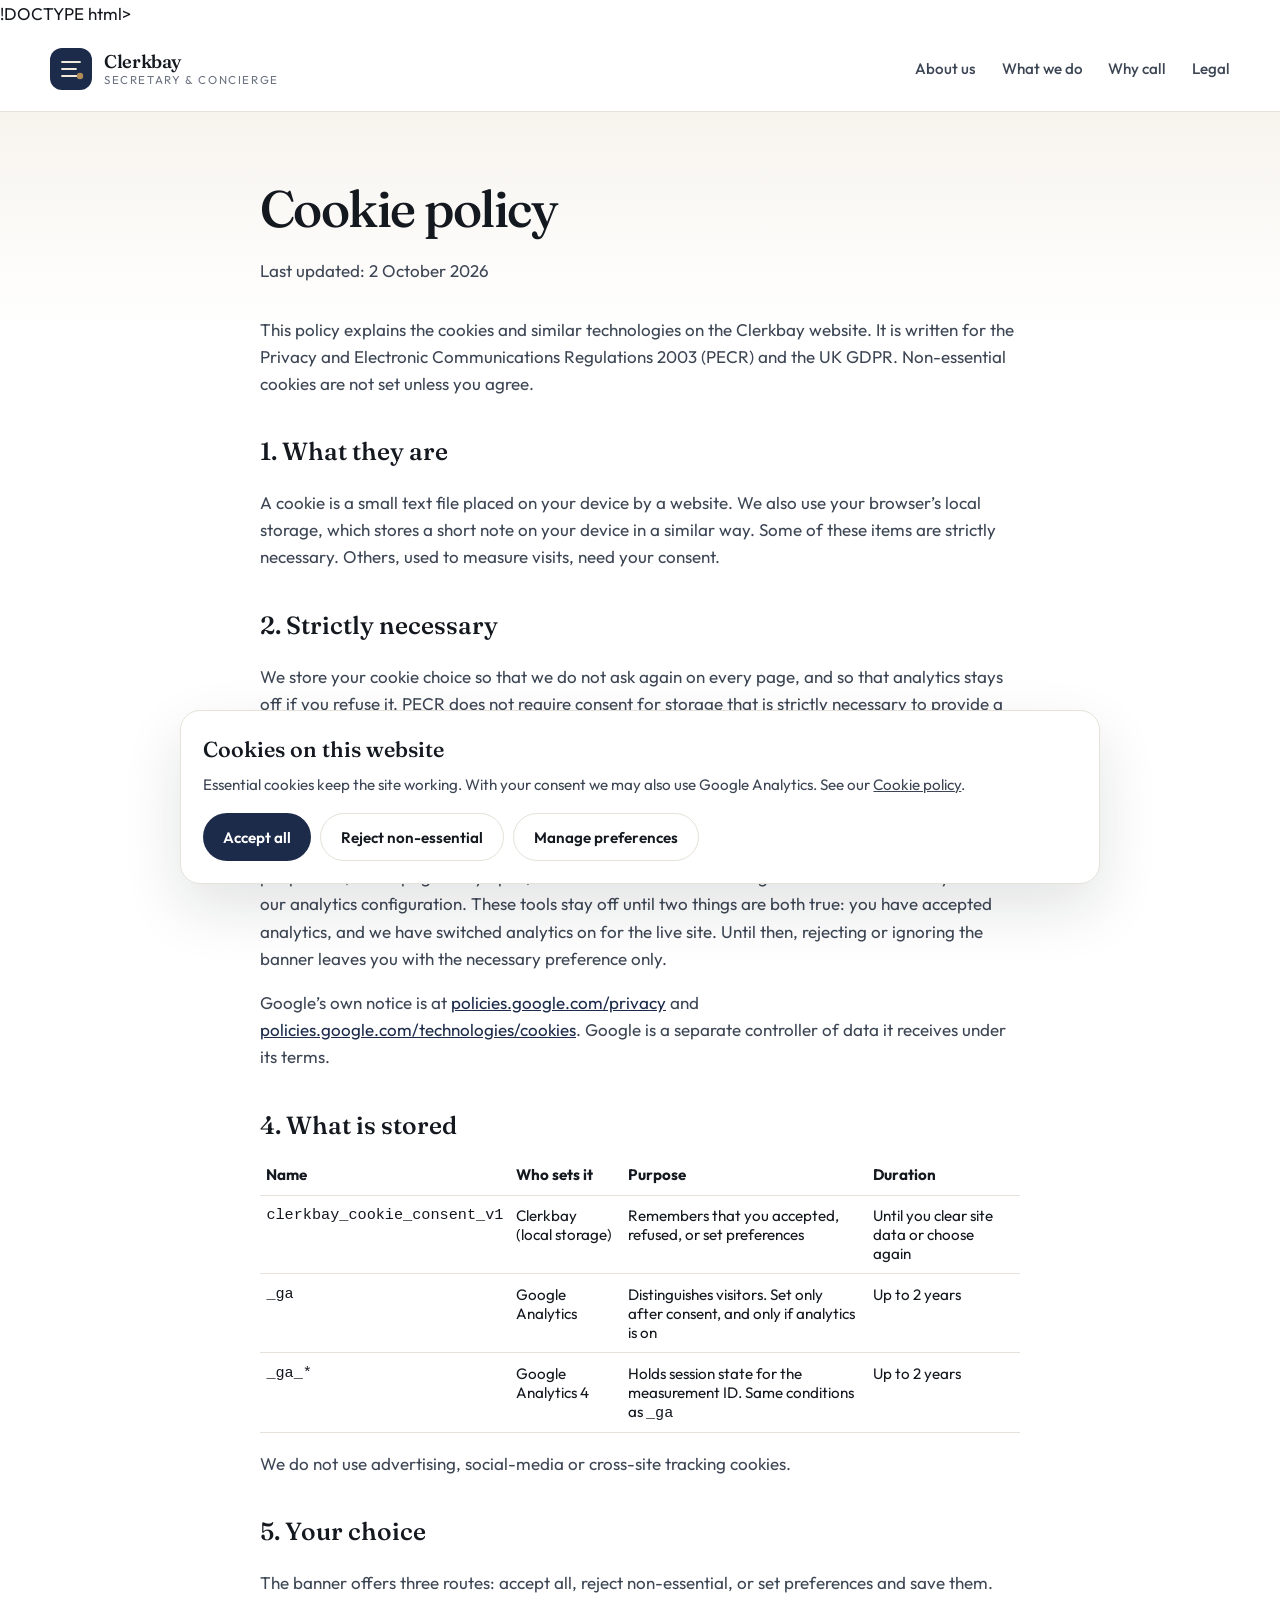
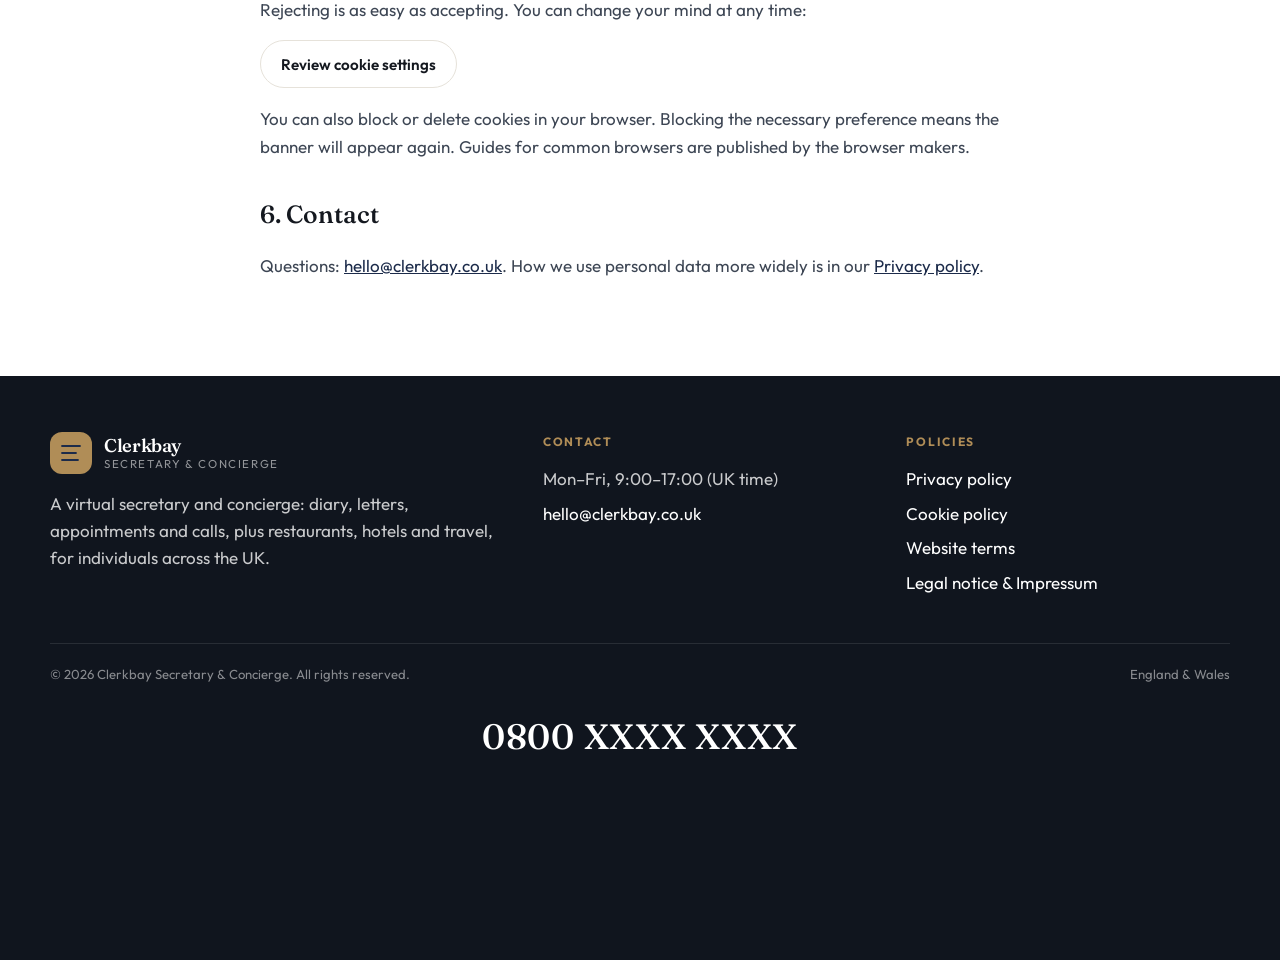
==== cookies.html @ 6babac9b "Initial commit of the Clerkbay static demo site. Co-authored-by: Cursor <cursoragent@cursor.com>" ====
!DOCTYPE html>
<html lang="en-GB">
  <head>
    <meta charset="UTF-8" />
    <meta name="viewport" content="width=device-width, initial-scale=1.0" />
    <title>Cookie policy | Clerkbay Secretary &amp; Concierge</title>
    <link rel="preconnect" href="https://fonts.googleapis.com" />
    <link rel="preconnect" href="https://fonts.gstatic.com" crossorigin />
    <link href="https://fonts.googleapis.com/css2?family=Fraunces:opsz,wght@9..144,520;9..144,560&family=Outfit:wght@400;500;600&display=swap" rel="stylesheet" />
    <link rel="stylesheet" href="css/styles.css" />
    <script src="js/config.js" defer></script>
    <script src="js/site.js" defer></script>
  </head>
  <body>
    <header class="site-header">
      <div class="wrap header-bar">
        <a class="logo" href="index.html">
          <svg class="logo-mark" viewBox="0 0 42 42" aria-hidden="true">
            <rect width="42" height="42" rx="12" fill="#1c2b4a" />
            <path d="M12 14h18M12 21h14M12 28h16" stroke="#f3eadc" stroke-width="1.8" stroke-linecap="round" />
            <circle cx="30" cy="28" r="3.2" fill="#b08d57" />
          </svg>
          <span class="logo-text"><strong>Clerkbay</strong><span>Secretary &amp; Concierge</span></span>
        </a>
        <button class="menu-btn" type="button" aria-expanded="false" aria-label="Open menu">
          <svg width="20" height="20" viewBox="0 0 20 20" fill="none" stroke="currentColor" stroke-width="1.6"><path d="M3 5h14M3 10h14M3 15h14" /></svg>
        </button>
        <nav class="site-nav" aria-label="Primary">
          <a href="index.html#about">About us</a>
          <a href="index.html#services">What we do</a>
          <a href="index.html#why-call">Why call</a>
          <a href="legal.html">Legal</a>
        </nav>
      </div>
    </header>
    <main class="legal">
      <div class="wrap legal-body">
        <h1>Cookie policy</h1>
        <p class="updated">Last updated: 2 October 2026</p>
        <p>This policy explains the cookies and similar technologies on the Clerkbay website. It is written for the Privacy and Electronic Communications Regulations 2003 (PECR) and the UK GDPR. Non-essential cookies are not set unless you agree.</p>
        <h2>1. What they are</h2>
        <p>A cookie is a small text file placed on your device by a website. We also use your browser’s local storage, which stores a short note on your device in a similar way. Some of these items are strictly necessary. Others, used to measure visits, need your consent.</p>
        <h2>2. Strictly necessary</h2>
        <p>We store your cookie choice so that we do not ask again on every page, and so that analytics stays off if you refuse it. PECR does not require consent for storage that is strictly necessary to provide a service you have asked for. This preference is always on. It is not used for advertising.</p>
        <h2>3. Analytics</h2>
        <p>If you accept analytics, we may use Google Analytics 4 and Google Tag Manager to see how many people visit, which pages they open, and whether the site is working. IP addresses are anonymised in our analytics configuration. These tools stay off until two things are both true: you have accepted analytics, and we have switched analytics on for the live site. Until then, rejecting or ignoring the banner leaves you with the necessary preference only.</p>
        <p>Google’s own notice is at <a href="https://policies.google.com/privacy" rel="noopener noreferrer">policies.google.com/privacy</a> and <a href="https://policies.google.com/technologies/cookies" rel="noopener noreferrer">policies.google.com/technologies/cookies</a>. Google is a separate controller of data it receives under its terms.</p>
        <h2>4. What is stored</h2>
        <table class="cookie-table">
          <thead>
            <tr><th>Name</th><th>Who sets it</th><th>Purpose</th><th>Duration</th></tr>
          </thead>
          <tbody>
            <tr>
              <td><code>clerkbay_cookie_consent_v1</code></td>
              <td>Clerkbay (local storage)</td>
              <td>Remembers that you accepted, refused, or set preferences</td>
              <td>Until you clear site data or choose again</td>
            </tr>
            <tr>
              <td><code>_ga</code></td>
              <td>Google Analytics</td>
              <td>Distinguishes visitors. Set only after consent, and only if analytics is on</td>
              <td>Up to 2 years</td>
            </tr>
            <tr>
              <td><code>_ga_*</code></td>
              <td>Google Analytics 4</td>
              <td>Holds session state for the measurement ID. Same conditions as <code>_ga</code></td>
              <td>Up to 2 years</td>
            </tr>
          </tbody>
        </table>
        <p>We do not use advertising, social-media or cross-site tracking cookies.</p>
        <h2>5. Your choice</h2>
        <p>The banner offers three routes: accept all, reject non-essential, or set preferences and save them. Rejecting is as easy as accepting. You can change your mind at any time:</p>
        <p><button type="button" class="btn btn-ghost" onclick="window.CLERKBAY_COOKIES && window.CLERKBAY_COOKIES.reopenBanner()">Review cookie settings</button></p>
        <p>You can also block or delete cookies in your browser. Blocking the necessary preference means the banner will appear again. Guides for common browsers are published by the browser makers.</p>
        <h2>6. Contact</h2>
        <p>Questions: <a href="mailto:hello@clerkbay.co.uk">hello@clerkbay.co.uk</a>. How we use personal data more widely is in our <a href="privacy.html">Privacy policy</a>.</p>
      </div>
    </main>
    <footer class="site-footer">
      <div class="wrap">
        <div class="footer-grid">
          <div class="footer-brand">
            <a class="logo" href="index.html">
              <svg class="logo-mark" viewBox="0 0 42 42" aria-hidden="true"><rect width="42" height="42" rx="12" fill="#b08d57" /><path d="M12 14h18M12 21h14M12 28h16" stroke="#1c2b4a" stroke-width="1.8" stroke-linecap="round" /></svg>
              <span class="logo-text"><strong>Clerkbay</strong><span>Secretary &amp; Concierge</span></span>
            </a>
            <p>A virtual secretary and concierge: diary, letters, appointments and calls, plus restaurants, hotels and travel, for individuals across the UK.</p>
          </div>
          <div>
            <h2>Contact</h2>
            <ul>
              <li>Mon–Fri, 9:00–17:00 (UK time)</li>
              <li><a href="mailto:hello@clerkbay.co.uk">hello@clerkbay.co.uk</a></li>
            </ul>
          </div>
          <div>
            <h2>Policies</h2>
            <ul>
              <li><a href="privacy.html">Privacy policy</a></li>
              <li><a href="cookies.html">Cookie policy</a></li>
              <li><a href="terms.html">Website terms</a></li>
              <li><a href="legal.html">Legal notice &amp; Impressum</a></li>
            </ul>
          </div>
        </div>
        <div class="footer-base">
          <span>&copy; 2026 Clerkbay Secretary &amp; Concierge. All rights reserved.</span>
          <span>England &amp; Wales</span>
        </div>
        <p class="footer-phone"><a href="tel:08000000000">0800 XXXX XXXX</a></p>
      </div>
    </footer>
    <div id="cookie-banner" class="cookie-banner" role="dialog" aria-labelledby="cookie-title">
      <div class="cookie-card">
        <h2 id="cookie-title">Cookies on this website</h2>
        <p>Essential cookies keep the site working. With your consent we may also use Google Analytics. See our <a href="cookies.html">Cookie policy</a>.</p>
        <div class="cookie-actions">
          <button type="button" class="btn btn-navy" data-cookie-accept-all>Accept all</button>
          <button type="button" class="btn btn-ghost" data-cookie-reject>Reject non-essential</button>
          <button type="button" class="btn btn-ghost" data-cookie-manage>Manage preferences</button>
        </div>
        <div id="cookie-panel" class="cookie-panel">
          <div class="cookie-option">
            <input type="checkbox" id="cookie-essential" checked disabled />
            <div><label for="cookie-essential">Strictly necessary</label><p>Required for cookie consent. Always on.</p></div>
          </div>
          <div class="cookie-option">
            <input type="checkbox" id="cookie-analytics" />
            <div><label for="cookie-analytics">Analytics (Google)</label><p>Loaded only if you consent and tracking is switched on in our configuration.</p></div>
          </div>
          <button type="button" class="btn btn-navy" data-cookie-save>Save preferences</button>
        </div>
      </div>
    </div>
  </body>
</html>
---- css/styles.css ----
:root {
  --ink: #14181f;
  --ink-soft: #3d4654;
  --muted: #6b7280;
  --line: #e6e2da;
  --paper: #f7f4ee;
  --white: #ffffff;
  --navy: #1c2b4a;
  --navy-deep: #121c33;
  --gold: #b08d57;
  --gold-soft: #f3eadc;
  --radius: 18px;
  --shadow: 0 24px 60px rgba(20, 24, 31, 0.12);
  --serif: "Fraunces", "Iowan Old Style", Georgia, serif;
  --sans: "Outfit", system-ui, sans-serif;
  --max: 1180px;
}

*,
*::before,
*::after {
  box-sizing: border-box;
}

html {
  scroll-behavior: smooth;
}

body {
  margin: 0;
  color: var(--ink);
  background: var(--white);
  font-family: var(--sans);
  font-size: 1.0625rem;
  line-height: 1.6;
  -webkit-font-smoothing: antialiased;
}

img {
  max-width: 100%;
  display: block;
}

a {
  color: inherit;
}

.wrap {
  width: min(100% - 2.75rem, var(--max));
  margin-inline: auto;
}

/* ——— Header ——— */
.site-header {
  position: sticky;
  top: 0;
  z-index: 50;
  background: rgba(255, 255, 255, 0.94);
  backdrop-filter: blur(16px);
  border-bottom: 1px solid var(--line);
}

.header-bar {
  display: flex;
  align-items: center;
  gap: 1.5rem;
  min-height: 84px;
}

.logo {
  display: flex;
  align-items: center;
  gap: 0.75rem;
  text-decoration: none;
  flex-shrink: 0;
}

.logo-mark {
  width: 42px;
  height: 42px;
}

.logo-text {
  display: flex;
  flex-direction: column;
  line-height: 1.05;
}

.logo-text strong {
  font-family: var(--serif);
  font-weight: 560;
  font-size: 1.15rem;
  letter-spacing: -0.02em;
}

.logo-text span {
  font-size: 0.72rem;
  letter-spacing: 0.14em;
  text-transform: uppercase;
  color: var(--muted);
  margin-top: 0.2rem;
}

.site-nav {
  display: flex;
  align-items: center;
  gap: 1.6rem;
  margin-left: auto;
}

.site-nav a {
  text-decoration: none;
  font-size: 0.95rem;
  font-weight: 500;
  color: var(--ink-soft);
}

.site-nav a:hover,
.site-nav a[aria-current="page"] {
  color: var(--ink);
}

.header-call {
  display: flex;
  align-items: center;
  gap: 0.85rem;
  margin-left: 0.5rem;
  padding-left: 1.25rem;
  border-left: 1px solid var(--line);
}

.header-number {
  text-decoration: none;
  text-align: right;
}

.header-number small {
  display: block;
  font-size: 0.68rem;
  letter-spacing: 0.12em;
  text-transform: uppercase;
  color: var(--muted);
}

.header-number strong {
  font-family: var(--serif);
  font-size: 1.15rem;
  font-weight: 560;
  letter-spacing: 0.01em;
}

.btn {
  display: inline-flex;
  align-items: center;
  justify-content: center;
  gap: 0.45rem;
  min-height: 48px;
  padding: 0.7rem 1.25rem;
  border-radius: 999px;
  border: 0;
  text-decoration: none;
  font-family: var(--sans);
  font-weight: 600;
  font-size: 0.95rem;
  cursor: pointer;
}

.btn-navy {
  background: var(--navy);
  color: #fff;
}

.btn-navy:hover {
  background: var(--navy-deep);
}

.btn-gold {
  background: var(--gold);
  color: #1a140c;
}

.btn-gold:hover {
  filter: brightness(1.05);
}

.btn-ghost {
  background: transparent;
  color: var(--ink);
  border: 1px solid var(--line);
}

.menu-btn {
  display: none;
  margin-left: auto;
  width: 46px;
  height: 46px;
  border-radius: 12px;
  border: 1px solid var(--line);
  background: #fff;
  cursor: pointer;
}

/* ——— Hero ——— */
.hero {
  background:
    radial-gradient(900px 420px at 90% -10%, #efe6d6 0%, transparent 60%),
    linear-gradient(180deg, var(--paper) 0%, #fff 78%);
  padding: 3.5rem 0 4.5rem;
}

.hero-grid {
  display: grid;
  grid-template-columns: 1.05fr 0.95fr;
  gap: 4rem;
  align-items: center;
}

.kicker {
  display: inline-flex;
  align-items: center;
  gap: 0.6rem;
  margin: 0 0 1.25rem;
  font-size: 0.78rem;
  font-weight: 600;
  letter-spacing: 0.16em;
  text-transform: uppercase;
  color: var(--gold);
}

.kicker::before {
  content: "";
  width: 28px;
  height: 1px;
  background: var(--gold);
}

.hero h1 {
  margin: 0 0 1.25rem;
  font-family: var(--serif);
  font-weight: 520;
  font-size: clamp(2.7rem, 5vw, 4.4rem);
  line-height: 1.02;
  letter-spacing: -0.035em;
}

.hero h1 em {
  font-style: italic;
  font-weight: 480;
  color: var(--navy);
}

.lede {
  margin: 0 0 2rem;
  max-width: 38rem;
  font-size: 1.15rem;
  color: var(--ink-soft);
}

.hero-actions {
  display: flex;
  flex-wrap: wrap;
  align-items: center;
  gap: 1.25rem;
  margin-bottom: 1.75rem;
}

.btn-xl {
  min-height: 56px;
  padding: 0.9rem 1.6rem;
  font-size: 1.02rem;
}

.hours {
  margin: 0;
  color: var(--muted);
  font-size: 0.92rem;
}

.trust-row {
  display: flex;
  flex-wrap: wrap;
  gap: 0.6rem;
  margin-top: 1.75rem;
  padding: 0;
  list-style: none;
}

.trust-row li {
  padding: 0.45rem 0.75rem;
  border-radius: 999px;
  background: #fff;
  border: 1px solid var(--line);
  font-size: 0.82rem;
  color: var(--ink-soft);
}

.hero-figure {
  position: relative;
  margin: 0;
}

.hero-figure img {
  width: 100%;
  height: 620px;
  object-fit: cover;
  border-radius: 28px;
  box-shadow: var(--shadow);
}

.hero-card {
  position: absolute;
  left: -28px;
  bottom: 28px;
  width: min(280px, 80%);
  padding: 1.15rem 1.2rem;
  background: #fff;
  border-radius: 16px;
  box-shadow: var(--shadow);
}

.hero-card span {
  display: block;
  font-size: 0.72rem;
  letter-spacing: 0.12em;
  text-transform: uppercase;
  color: var(--muted);
}

.hero-card strong {
  display: block;
  margin-top: 0.25rem;
  font-family: var(--serif);
  font-size: 1.55rem;
  font-weight: 560;
}

.hero-card p {
  margin: 0.35rem 0 0;
  font-size: 0.88rem;
  color: var(--ink-soft);
}

/* ——— Sections ——— */
.section {
  padding: 5.5rem 0;
}

.section-paper {
  background: var(--paper);
}

.section-head {
  display: grid;
  grid-template-columns: 180px 1fr;
  gap: 2rem;
  margin-bottom: 2.75rem;
  align-items: start;
}

.section-index {
  font-size: 0.78rem;
  letter-spacing: 0.16em;
  text-transform: uppercase;
  color: var(--gold);
  font-weight: 600;
}

.section-head h2 {
  margin: 0 0 0.6rem;
  font-family: var(--serif);
  font-weight: 520;
  font-size: clamp(2rem, 3.4vw, 3rem);
  letter-spacing: -0.03em;
  line-height: 1.08;
}

.section-head p {
  margin: 0;
  max-width: 40rem;
  color: var(--ink-soft);
}

.split {
  display: grid;
  grid-template-columns: 1.05fr 0.95fr;
  gap: 3.5rem;
  align-items: center;
}

.portrait {
  margin: 0;
  position: relative;
}

.portrait img {
  width: 100%;
  height: 460px;
  object-fit: cover;
  border-radius: 24px;
}

.portrait figcaption {
  margin-top: 0.75rem;
  font-size: 0.82rem;
  color: var(--muted);
}

.copy p {
  margin: 0 0 1rem;
  color: var(--ink-soft);
}

.copy p:last-child {
  margin-bottom: 0;
}

.services {
  display: grid;
  grid-template-columns: 1fr 1fr;
  gap: 0;
  border-top: 1px solid var(--line);
}

.service {
  padding: 1.6rem 1.5rem 1.6rem 0;
  border-bottom: 1px solid var(--line);
}

.service:nth-child(odd) {
  padding-right: 2.5rem;
  border-right: 1px solid var(--line);
}

.service:nth-child(even) {
  padding-left: 2.5rem;
}

.service-no {
  display: block;
  margin-bottom: 0.45rem;
  font-size: 0.75rem;
  letter-spacing: 0.14em;
  color: var(--gold);
  font-weight: 600;
}

.service h3 {
  margin: 0 0 0.4rem;
  font-size: 1.15rem;
  font-weight: 600;
}

.service p {
  margin: 0;
  color: var(--ink-soft);
  font-size: 0.98rem;
}

.reasons {
  display: grid;
  grid-template-columns: repeat(3, 1fr);
  gap: 1.25rem;
}

.reason {
  padding: 1.6rem 1.4rem 1.5rem;
  background: #fff;
  border-radius: 20px;
  border: 1px solid var(--line);
}

.reason h3 {
  margin: 0.9rem 0 0.45rem;
  font-family: var(--serif);
  font-weight: 520;
  font-size: 1.45rem;
}

.reason p {
  margin: 0;
  color: var(--ink-soft);
  font-size: 0.98rem;
}

.reason-icon {
  width: 42px;
  height: 42px;
  border-radius: 12px;
  display: grid;
  place-items: center;
  background: var(--gold-soft);
  color: #7a5b2e;
}

/* ——— Collage, scenes, gallery ——— */
.collage {
  display: grid;
  grid-template-columns: 1.35fr 0.9fr;
  grid-template-rows: 1fr 1fr;
  gap: 0.8rem;
  min-height: 560px;
}

.collage figure {
  position: relative;
  margin: 0;
  overflow: hidden;
  border-radius: 24px;
  box-shadow: var(--shadow);
}

.collage-main {
  grid-row: 1 / span 2;
}

.collage img {
  width: 100%;
  height: 100%;
  object-fit: cover;
}

.collage figcaption {
  position: absolute;
  left: 14px;
  bottom: 14px;
  padding: 0.38rem 0.75rem;
  border-radius: 999px;
  background: rgba(255, 255, 255, 0.94);
  font-size: 0.72rem;
  font-weight: 600;
  letter-spacing: 0.12em;
  text-transform: uppercase;
  color: var(--navy);
}

.scenes {
  padding-bottom: 0.5rem;
}

.scenes-row {
  display: grid;
  grid-template-columns: repeat(4, 1fr);
  gap: 0.8rem;
}

.scene {
  position: relative;
  display: block;
  height: 156px;
  border-radius: 18px;
  overflow: hidden;
  text-decoration: none;
}

.scene img {
  width: 100%;
  height: 100%;
  object-fit: cover;
  transition: transform 0.45s ease;
}

.scene:hover img {
  transform: scale(1.06);
}

.scene::after {
  content: "";
  position: absolute;
  inset: 0;
  background: linear-gradient(180deg, transparent 35%, rgba(12, 18, 32, 0.62));
}

.scene span {
  position: absolute;
  z-index: 1;
  left: 14px;
  bottom: 12px;
  color: #fff;
  font-weight: 600;
  letter-spacing: 0.01em;
}

.gallery {
  display: grid;
  grid-template-columns: repeat(3, 1fr);
  gap: 1.1rem;
}

.shot {
  background: #fff;
  border-radius: 22px;
  overflow: hidden;
  border: 1px solid rgba(28, 43, 74, 0.08);
  box-shadow: 0 16px 40px rgba(20, 24, 31, 0.06);
}

.shot img {
  width: 100%;
  height: 188px;
  object-fit: cover;
}

.shot-body {
  padding: 0.95rem 1.05rem 1.15rem;
}

.shot-body span {
  font-size: 0.72rem;
  letter-spacing: 0.14em;
  color: var(--gold);
  font-weight: 600;
}

.shot-body h3 {
  margin: 0.2rem 0 0.35rem;
  font-size: 1.12rem;
  font-weight: 600;
}

.shot-body p {
  margin: 0;
  color: var(--ink-soft);
  font-size: 0.92rem;
}

.steps {
  display: grid;
  grid-template-columns: repeat(3, 1fr);
  gap: 1.1rem;
  margin: 0;
  padding: 0;
  list-style: none;
}

.steps li {
  background: #fff;
  border-radius: 22px;
  overflow: hidden;
  border: 1px solid var(--line);
}

.steps img {
  width: 100%;
  height: 176px;
  object-fit: cover;
}

.steps li > div {
  padding: 1rem 1.1rem 1.2rem;
}

.steps span {
  font-family: var(--serif);
  font-size: 1.7rem;
  color: var(--gold);
  line-height: 1;
}

.steps h3 {
  margin: 0.2rem 0 0.35rem;
  font-family: var(--serif);
  font-weight: 520;
  font-size: 1.45rem;
}

.steps p {
  margin: 0;
  color: var(--ink-soft);
  font-size: 0.95rem;
}

.section-why {
  background:
    linear-gradient(180deg, rgba(16, 24, 42, 0.9), rgba(16, 24, 42, 0.94)),
    url("https://images.unsplash.com/photo-1542314831-068cd1dbfeeb?auto=format&fit=crop&w=1800&q=70") center / cover;
  color: #fff;
}

.section-head-light h2 {
  color: #fff;
}

.section-head-light p {
  color: rgba(255, 255, 255, 0.78);
}

.section-why .reason {
  background: rgba(255, 255, 255, 0.96);
  border: 0;
}

/* ——— Call band ——— */
.call-band {
  margin: 0 0 5rem;
}

.call-panel {
  display: grid;
  grid-template-columns: 1.2fr 0.8fr;
  gap: 2rem;
  align-items: center;
  padding: 2.5rem;
  border-radius: 28px;
  background: var(--navy);
  color: #fff;
  overflow: hidden;
  position: relative;
}

.call-panel h2 {
  margin: 0 0 0.6rem;
  font-family: var(--serif);
  font-weight: 500;
  font-size: clamp(2rem, 3vw, 2.8rem);
  letter-spacing: -0.03em;
  line-height: 1.08;
}

.call-panel p {
  margin: 0;
  color: rgba(255, 255, 255, 0.78);
  max-width: 36rem;
}

.call-side {
  justify-self: end;
  text-align: right;
}

.call-side .big-number {
  display: block;
  margin: 0 0 1rem;
  font-family: var(--serif);
  font-size: clamp(1.8rem, 3vw, 2.4rem);
  text-decoration: none;
  letter-spacing: 0.01em;
}

.call-side small {
  display: block;
  margin-bottom: 1rem;
  color: rgba(255, 255, 255, 0.65);
}

/* ——— Footer ——— */
.site-footer {
  background: #10151e;
  color: rgba(255, 255, 255, 0.78);
  padding: 3.5rem 0 1.5rem;
}

body:has(#cookie-banner.is-visible) .site-footer {
  padding-bottom: 12rem;
}

.footer-grid {
  display: grid;
  grid-template-columns: 1.4fr 1fr 1fr;
  gap: 2.5rem;
  padding-bottom: 2.5rem;
  border-bottom: 1px solid rgba(255, 255, 255, 0.1);
}

.site-footer .logo-text strong,
.site-footer .logo-text span {
  color: #fff;
}

.site-footer .logo-text span {
  color: rgba(255, 255, 255, 0.55);
}

.footer-brand p {
  margin: 1rem 0 0;
  max-width: 28rem;
}

.site-footer h2 {
  margin: 0 0 0.9rem;
  font-size: 0.75rem;
  letter-spacing: 0.14em;
  text-transform: uppercase;
  color: var(--gold);
}

.site-footer ul {
  margin: 0;
  padding: 0;
  list-style: none;
}

.site-footer li {
  margin: 0 0 0.45rem;
}

.site-footer a {
  color: #fff;
  text-decoration: none;
}

.site-footer a:hover {
  text-decoration: underline;
}

.footer-phone {
  scroll-margin: 6rem 0 2rem;
  margin: 1.5rem 0 0.25rem;
  text-align: center;
  font-family: var(--serif);
  font-size: clamp(1.7rem, 3vw, 2.2rem);
  letter-spacing: 0.02em;
  font-weight: 520;
}

.footer-phone a {
  color: #fff;
  text-decoration: none;
}

.footer-base {
  display: flex;
  justify-content: space-between;
  gap: 1rem;
  flex-wrap: wrap;
  padding-top: 1.25rem;
  font-size: 0.82rem;
  color: rgba(255, 255, 255, 0.5);
}

/* ——— Legal ——— */
.legal {
  padding: 3.5rem 0 5rem;
  background: linear-gradient(180deg, var(--paper), #fff 220px);
}

.legal h1 {
  margin: 0 0 0.4rem;
  font-family: var(--serif);
  font-weight: 520;
  font-size: clamp(2.2rem, 4vw, 3.2rem);
  letter-spacing: -0.03em;
}

.updated {
  margin: 0 0 2rem;
  color: var(--muted);
}

.legal-body {
  max-width: 760px;
}

.legal-body h2 {
  margin: 2.2rem 0 0.6rem;
  font-family: var(--serif);
  font-weight: 540;
  font-size: 1.55rem;
}

.legal-body h3 {
  margin: 1.4rem 0 0.4rem;
  font-size: 1.05rem;
}

.legal-body p,
.legal-body li {
  color: var(--ink-soft);
}

.legal-body a {
  color: var(--navy);
}

.ph {
  background: var(--gold-soft);
  color: #6b4e24;
  padding: 0.05em 0.35em;
  border-radius: 4px;
  font-family: ui-monospace, monospace;
  font-size: 0.88em;
}

.cookie-table {
  width: 100%;
  border-collapse: collapse;
  font-size: 0.95rem;
}

.cookie-table th,
.cookie-table td {
  text-align: left;
  padding: 0.65rem 0.4rem;
  border-bottom: 1px solid var(--line);
  vertical-align: top;
}

/* ——— Cookies ——— */
.cookie-banner {
  position: fixed;
  z-index: 80;
  left: 1rem;
  right: 1rem;
  bottom: 1rem;
  display: none;
}

.cookie-banner.is-visible {
  display: block;
}

.cookie-card {
  width: min(920px, 100%);
  margin: 0 auto;
  padding: 1.35rem 1.4rem;
  background: #fff;
  border: 1px solid var(--line);
  border-radius: 20px;
  box-shadow: var(--shadow);
}

.cookie-card h2 {
  margin: 0 0 0.35rem;
  font-family: var(--serif);
  font-size: 1.35rem;
  font-weight: 540;
}

.cookie-card p {
  margin: 0 0 1rem;
  color: var(--ink-soft);
  font-size: 0.95rem;
}

.cookie-actions {
  display: flex;
  flex-wrap: wrap;
  gap: 0.55rem;
}

.cookie-panel {
  display: none;
  margin-top: 1rem;
  padding-top: 1rem;
  border-top: 1px solid var(--line);
}

.cookie-panel.is-open {
  display: block;
}

.cookie-option {
  display: flex;
  gap: 0.75rem;
  margin-bottom: 0.9rem;
}

.cookie-option label {
  font-weight: 600;
}

.cookie-option p {
  margin: 0.2rem 0 0;
  font-size: 0.85rem;
}

@media (max-width: 980px) {
  .menu-btn {
    display: grid;
    place-items: center;
  }

  .site-nav,
  .header-call {
    display: none;
  }

  .site-header.is-open .site-nav,
  .site-header.is-open .header-call {
    display: flex;
  }

  .site-header.is-open .header-bar {
    flex-wrap: wrap;
    padding-bottom: 1rem;
  }

  .site-header.is-open .site-nav {
    order: 4;
    width: 100%;
    flex-direction: column;
    align-items: flex-start;
    margin: 0;
    padding-top: 0.5rem;
    gap: 0.85rem;
  }

  .site-header.is-open .header-call {
    order: 5;
    width: 100%;
    margin: 0;
    padding: 0.75rem 0 0;
    border-left: 0;
    border-top: 1px solid var(--line);
    justify-content: space-between;
  }

  .hero-grid,
  .split,
  .reasons,
  .footer-grid,
  .call-panel,
  .section-head,
  .collage,
  .gallery,
  .steps {
    grid-template-columns: 1fr;
  }

  .scenes-row {
    grid-template-columns: 1fr 1fr;
  }

  .collage {
    min-height: 0;
  }

  .collage-main {
    grid-row: auto;
    min-height: 320px;
  }

  .collage figure:not(.collage-main) {
    min-height: 180px;
  }

  .hero-figure img,
  .portrait img {
    height: 420px;
  }

  .hero-card {
    left: 16px;
    bottom: 16px;
  }

  .services {
    grid-template-columns: 1fr;
  }

  .service:nth-child(odd),
  .service:nth-child(even) {
    padding-left: 0;
    padding-right: 0;
    border-right: 0;
  }

  .call-side {
    justify-self: start;
    text-align: left;
  }
}
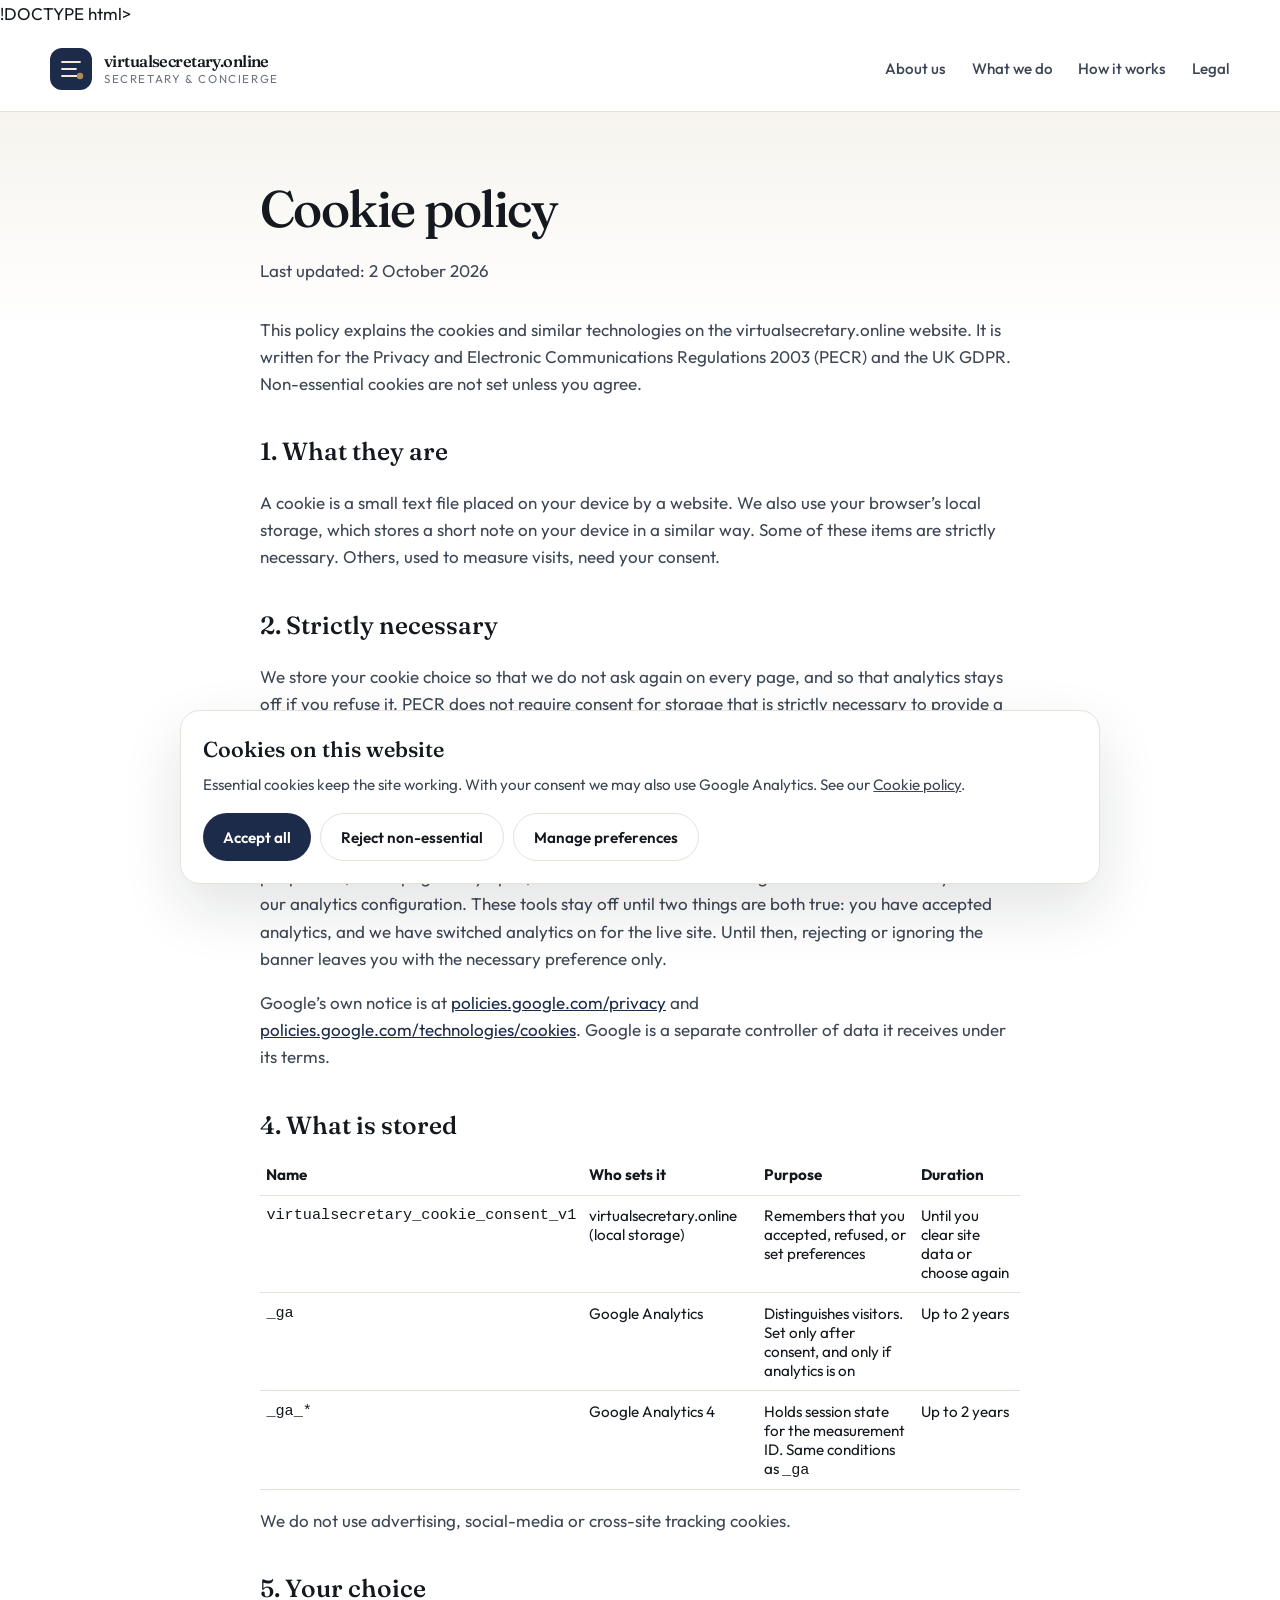
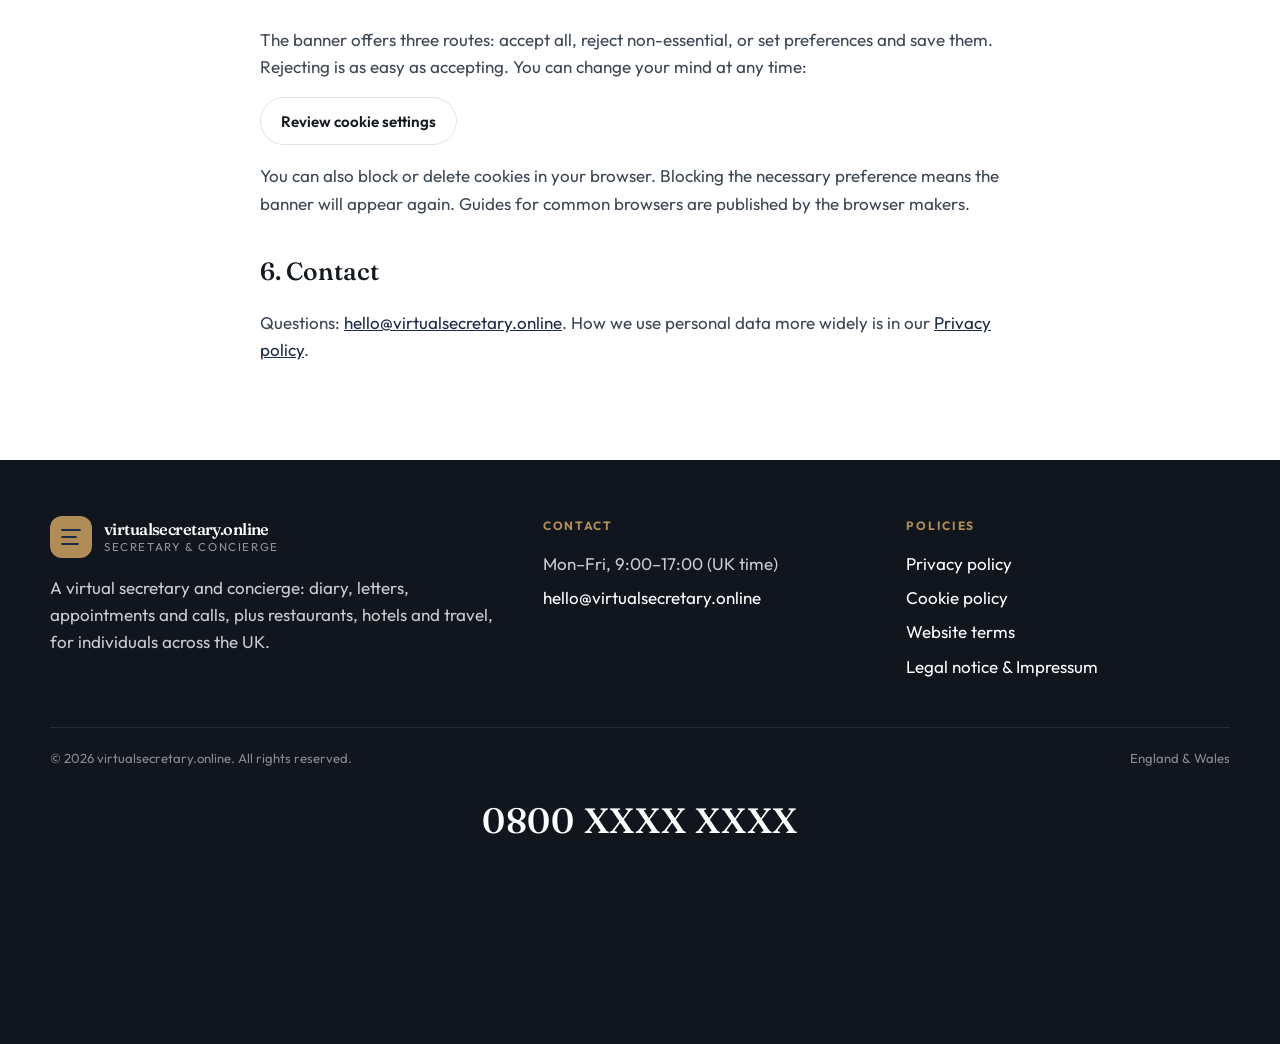
==== commit 2f356ca7: "Rebrand the demo site to virtualsecretary.online and add a favicon. The public name, email and legal" ====
--- a/cookies.html
+++ b/cookies.html
@@ -3,7 +3,11 @@
   <head>
     <meta charset="UTF-8" />
     <meta name="viewport" content="width=device-width, initial-scale=1.0" />
-    <title>Cookie policy | Clerkbay Secretary &amp; Concierge</title>
+    <title>Cookie policy | virtualsecretary.online</title>
+    <link rel="icon" href="favicon.svg" type="image/svg+xml" />
+    <link rel="icon" href="favicon.png" type="image/png" sizes="64x64" />
+    <link rel="apple-touch-icon" href="apple-touch-icon.png" />
+    <meta name="theme-color" content="#1c2b4a" />
     <link rel="preconnect" href="https://fonts.googleapis.com" />
     <link rel="preconnect" href="https://fonts.gstatic.com" crossorigin />
     <link href="https://fonts.googleapis.com/css2?family=Fraunces:opsz,wght@9..144,520;9..144,560&family=Outfit:wght@400;500;600&display=swap" rel="stylesheet" />
@@ -20,7 +24,7 @@
             <path d="M12 14h18M12 21h14M12 28h16" stroke="#f3eadc" stroke-width="1.8" stroke-linecap="round" />
             <circle cx="30" cy="28" r="3.2" fill="#b08d57" />
           </svg>
-          <span class="logo-text"><strong>Clerkbay</strong><span>Secretary &amp; Concierge</span></span>
+          <span class="logo-text"><strong>virtualsecretary.online</strong><span>Secretary &amp; Concierge</span></span>
         </a>
         <button class="menu-btn" type="button" aria-expanded="false" aria-label="Open menu">
           <svg width="20" height="20" viewBox="0 0 20 20" fill="none" stroke="currentColor" stroke-width="1.6"><path d="M3 5h14M3 10h14M3 15h14" /></svg>
@@ -28,7 +32,7 @@
         <nav class="site-nav" aria-label="Primary">
           <a href="index.html#about">About us</a>
           <a href="index.html#services">What we do</a>
-          <a href="index.html#why-call">Why call</a>
+          <a href="index.html#how">How it works</a>
           <a href="legal.html">Legal</a>
         </nav>
       </div>
@@ -37,7 +41,7 @@
       <div class="wrap legal-body">
         <h1>Cookie policy</h1>
         <p class="updated">Last updated: 2 October 2026</p>
-        <p>This policy explains the cookies and similar technologies on the Clerkbay website. It is written for the Privacy and Electronic Communications Regulations 2003 (PECR) and the UK GDPR. Non-essential cookies are not set unless you agree.</p>
+        <p>This policy explains the cookies and similar technologies on the virtualsecretary.online website. It is written for the Privacy and Electronic Communications Regulations 2003 (PECR) and the UK GDPR. Non-essential cookies are not set unless you agree.</p>
         <h2>1. What they are</h2>
         <p>A cookie is a small text file placed on your device by a website. We also use your browser’s local storage, which stores a short note on your device in a similar way. Some of these items are strictly necessary. Others, used to measure visits, need your consent.</p>
         <h2>2. Strictly necessary</h2>
@@ -52,8 +56,8 @@
           </thead>
           <tbody>
             <tr>
-              <td><code>clerkbay_cookie_consent_v1</code></td>
-              <td>Clerkbay (local storage)</td>
+              <td><code>virtualsecretary_cookie_consent_v1</code></td>
+              <td>virtualsecretary.online (local storage)</td>
               <td>Remembers that you accepted, refused, or set preferences</td>
               <td>Until you clear site data or choose again</td>
             </tr>
@@ -74,10 +78,10 @@
         <p>We do not use advertising, social-media or cross-site tracking cookies.</p>
         <h2>5. Your choice</h2>
         <p>The banner offers three routes: accept all, reject non-essential, or set preferences and save them. Rejecting is as easy as accepting. You can change your mind at any time:</p>
-        <p><button type="button" class="btn btn-ghost" onclick="window.CLERKBAY_COOKIES && window.CLERKBAY_COOKIES.reopenBanner()">Review cookie settings</button></p>
+        <p><button type="button" class="btn btn-ghost" onclick="window.VIRTUALSECRETARY_COOKIES && window.VIRTUALSECRETARY_COOKIES.reopenBanner()">Review cookie settings</button></p>
         <p>You can also block or delete cookies in your browser. Blocking the necessary preference means the banner will appear again. Guides for common browsers are published by the browser makers.</p>
         <h2>6. Contact</h2>
-        <p>Questions: <a href="mailto:hello@clerkbay.co.uk">hello@clerkbay.co.uk</a>. How we use personal data more widely is in our <a href="privacy.html">Privacy policy</a>.</p>
+        <p>Questions: <a href="mailto:hello@virtualsecretary.online">hello@virtualsecretary.online</a>. How we use personal data more widely is in our <a href="privacy.html">Privacy policy</a>.</p>
       </div>
     </main>
     <footer class="site-footer">
@@ -86,7 +90,7 @@
           <div class="footer-brand">
             <a class="logo" href="index.html">
               <svg class="logo-mark" viewBox="0 0 42 42" aria-hidden="true"><rect width="42" height="42" rx="12" fill="#b08d57" /><path d="M12 14h18M12 21h14M12 28h16" stroke="#1c2b4a" stroke-width="1.8" stroke-linecap="round" /></svg>
-              <span class="logo-text"><strong>Clerkbay</strong><span>Secretary &amp; Concierge</span></span>
+              <span class="logo-text"><strong>virtualsecretary.online</strong><span>Secretary &amp; Concierge</span></span>
             </a>
             <p>A virtual secretary and concierge: diary, letters, appointments and calls, plus restaurants, hotels and travel, for individuals across the UK.</p>
           </div>
@@ -94,7 +98,7 @@
             <h2>Contact</h2>
             <ul>
               <li>Mon–Fri, 9:00–17:00 (UK time)</li>
-              <li><a href="mailto:hello@clerkbay.co.uk">hello@clerkbay.co.uk</a></li>
+              <li><a href="mailto:hello@virtualsecretary.online">hello@virtualsecretary.online</a></li>
             </ul>
           </div>
           <div>
@@ -108,7 +112,7 @@
           </div>
         </div>
         <div class="footer-base">
-          <span>&copy; 2026 Clerkbay Secretary &amp; Concierge. All rights reserved.</span>
+          <span>&copy; 2026 virtualsecretary.online. All rights reserved.</span>
           <span>England &amp; Wales</span>
         </div>
         <p class="footer-phone"><a href="tel:08000000000">0800 XXXX XXXX</a></p>
--- a/css/styles.css
+++ b/css/styles.css
@@ -45,6 +45,21 @@
   color: inherit;
 }
 
+:focus-visible {
+  outline: 2px solid var(--gold);
+  outline-offset: 3px;
+}
+
+@media (prefers-reduced-motion: reduce) {
+  html {
+    scroll-behavior: auto;
+  }
+
+  .scene img {
+    transition: none;
+  }
+}
+
 .wrap {
   width: min(100% - 2.75rem, var(--max));
   margin-inline: auto;
@@ -89,8 +104,9 @@
 .logo-text strong {
   font-family: var(--serif);
   font-weight: 560;
-  font-size: 1.15rem;
-  letter-spacing: -0.02em;
+  font-size: 1.02rem;
+  letter-spacing: -0.035em;
+  white-space: nowrap;
 }
 
 .logo-text span {
@@ -848,6 +864,7 @@
 
 .legal-body {
   max-width: 760px;
+  overflow-x: auto;
 }
 
 .legal-body h2 {
@@ -961,6 +978,24 @@
 .cookie-option p {
   margin: 0.2rem 0 0;
   font-size: 0.85rem;
+}
+
+@media (max-width: 420px) {
+  .wrap {
+    width: min(100% - 1.75rem, var(--max));
+  }
+
+  .header-bar {
+    gap: 0.75rem;
+  }
+
+  .logo {
+    gap: 0.5rem;
+  }
+
+  .logo-text strong {
+    font-size: 0.9rem;
+  }
 }
 
 @media (max-width: 980px) {
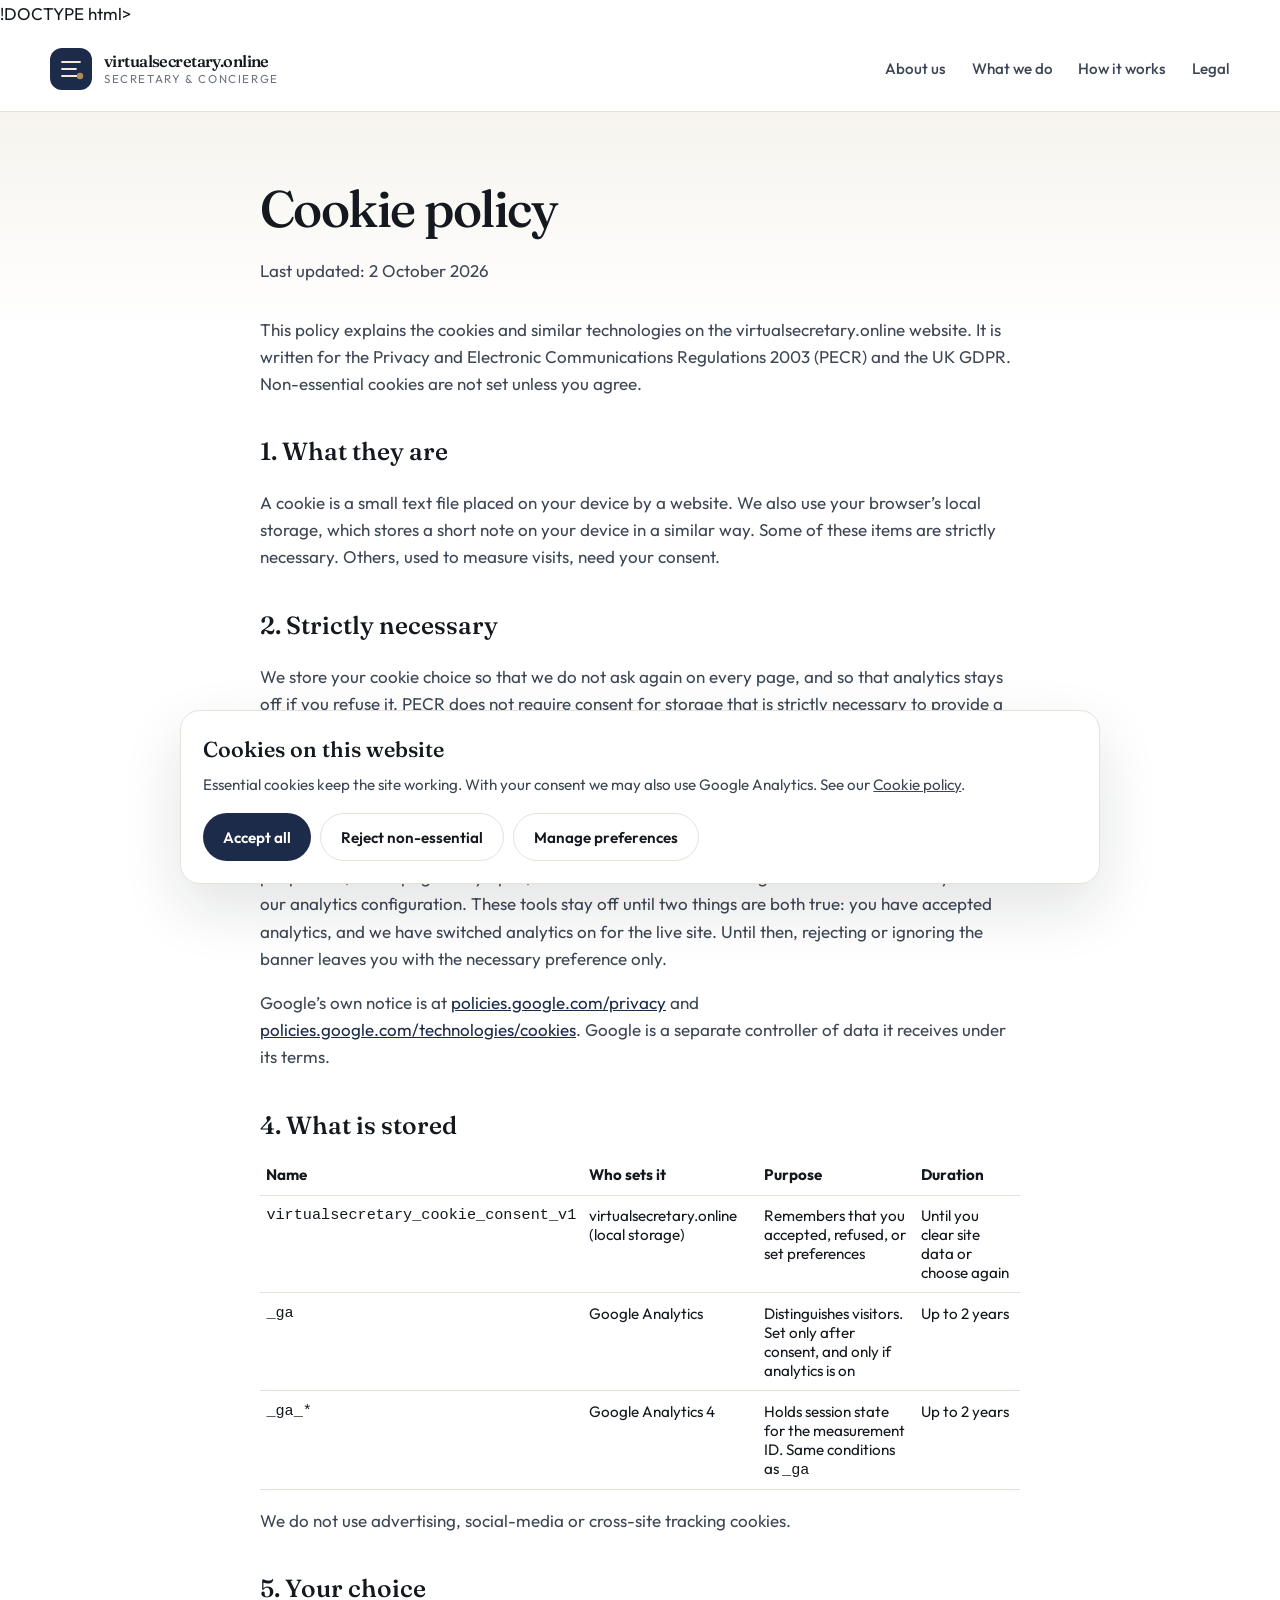
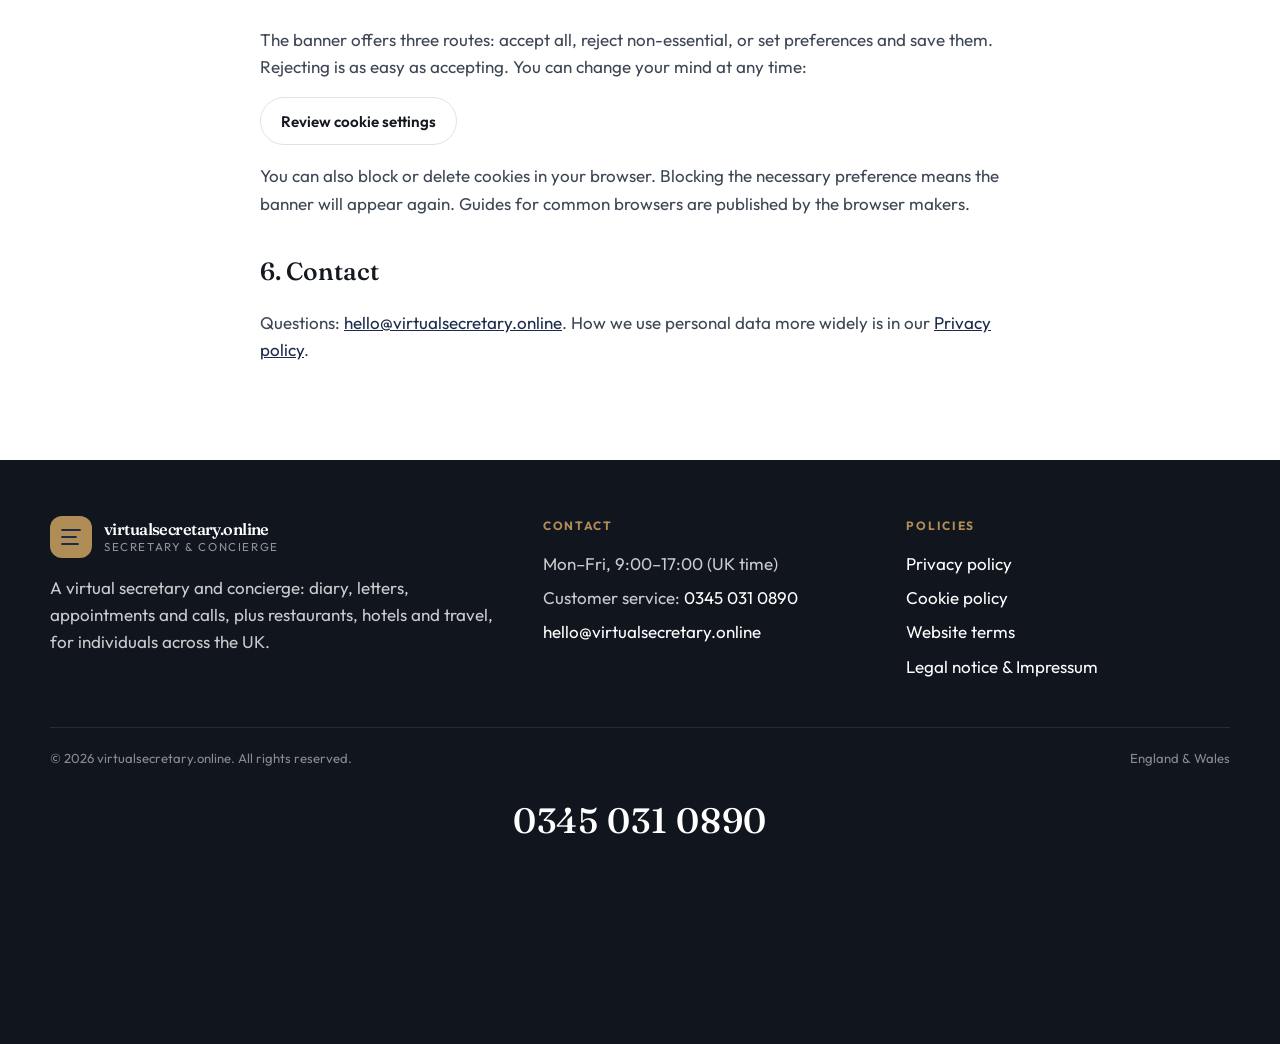
==== commit 9c3559bc: "Add the 0345 031 0890 customer service number to the site contact. Co-authored-by: Cursor <cursorage" ====
--- a/cookies.html
+++ b/cookies.html
@@ -98,6 +98,7 @@
             <h2>Contact</h2>
             <ul>
               <li>Mon–Fri, 9:00–17:00 (UK time)</li>
+              <li>Customer service: <a href="tel:+443450310890">0345 031 0890</a></li>
               <li><a href="mailto:hello@virtualsecretary.online">hello@virtualsecretary.online</a></li>
             </ul>
           </div>
@@ -115,7 +116,7 @@
           <span>&copy; 2026 virtualsecretary.online. All rights reserved.</span>
           <span>England &amp; Wales</span>
         </div>
-        <p class="footer-phone"><a href="tel:08000000000">0800 XXXX XXXX</a></p>
+        <p class="footer-phone"><a href="tel:+443450310890">0345 031 0890</a></p>
       </div>
     </footer>
     <div id="cookie-banner" class="cookie-banner" role="dialog" aria-labelledby="cookie-title">
